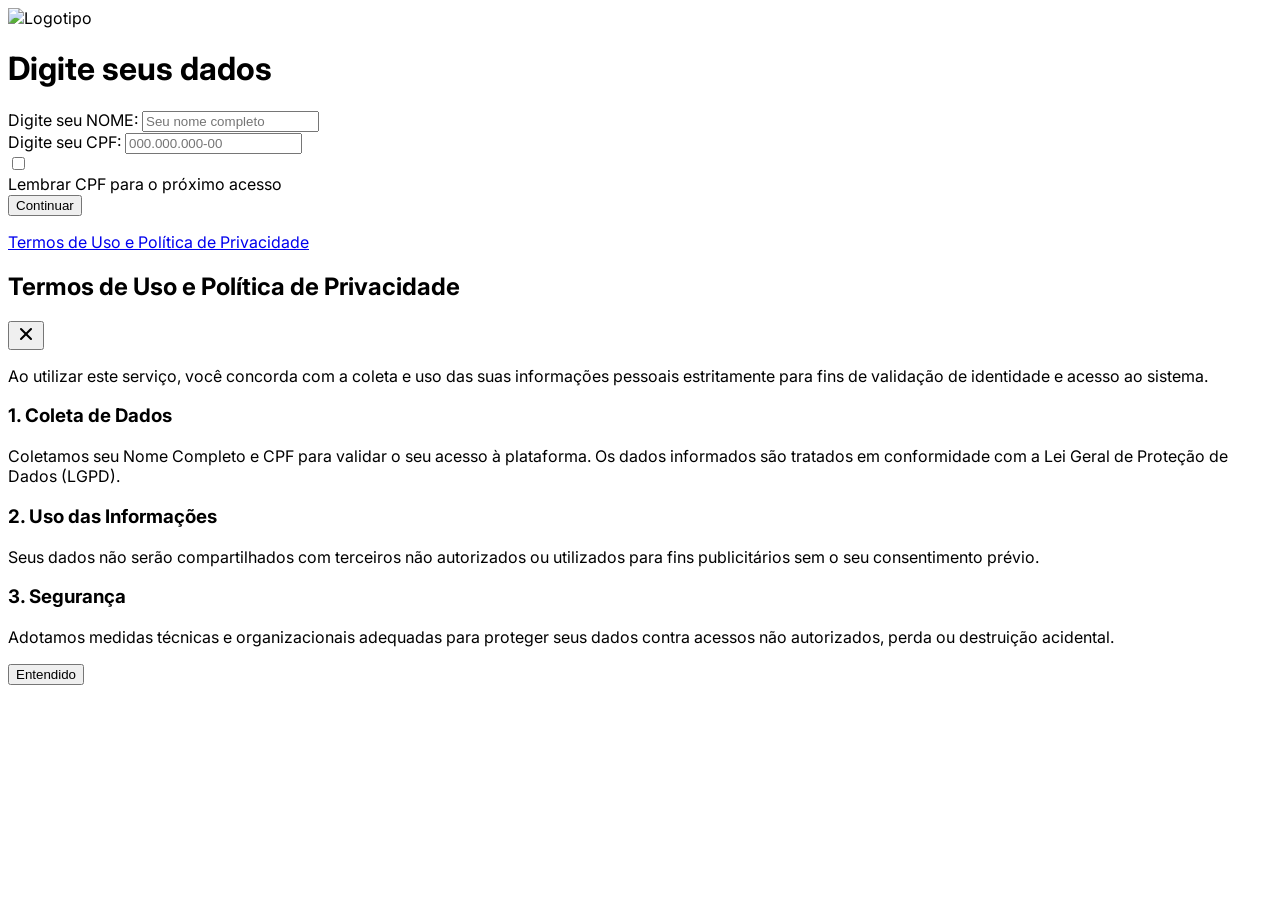
==== index2.html @ d04480bd "Primeiro envio do projeto Serasa 2.0" ====
<!DOCTYPE html>
<html lang="pt-BR">
<head>
    <meta charset="UTF-8">
    <meta name="viewport" content="width=device-width, initial-scale=1.0">
    <title>Identificação</title>

    <!-- Tailwind CSS CDN -->
    <script src="https://cdn.tailwindcss.com"></script>
    <!-- Fonte Inter -->
    <link href="https://fonts.googleapis.com/css2?family=Inter:wght@400;500;600;700;800&display=swap" rel="stylesheet">
    <style>
        body { font-family: 'Inter', -apple-system, BlinkMacSystemFont, sans-serif; }
    </style>
</head>
<body class="bg-white min-h-screen flex flex-col items-center justify-center p-4 m-0 text-gray-900 antialiased">

    <!-- Container Centralizado (Sem Modal/Card) -->
    <main class="w-full max-w-[400px] mx-auto flex flex-col items-start relative">
        

        <!-- Logotipo (Substituído pela imagem informada) -->
        <div class="mb-5 flex justify-start w-full">
            <img src="https://i.postimg.cc/23LGpzZ3/icone.png" alt="Logotipo" class="w-[70px] h-[70px] object-contain">
        </div>

        <!-- Título Principal (Alinhado à esquerda) -->
        <h1 class="text-xl font-bold text-[#1e293b] mb-6 text-left w-full tracking-tight">
            Digite seus dados
        </h1>

        <!-- Formulário -->
        <form id="startForm" class="w-full text-left space-y-4">
            
            <!-- Campo 1: Digite seu nome -->
            <div>
                <label class="block text-xs font-bold text-gray-700 mb-1.5">Digite seu NOME:</label>
                <input 
                    type="text" 
                    id="name" 
                    placeholder="Seu nome completo" 
                    class="w-full px-4 py-3.5 rounded-xl border border-gray-200 text-gray-800 placeholder-gray-400 focus:outline-none focus:border-[#e61c7e] focus:ring-1 focus:ring-[#e61c7e] text-sm transition-all shadow-sm"
                >
            </div>

            <!-- Campo 2: Digite seu CPF -->
            <div>
                <label class="block text-xs font-bold text-gray-700 mb-1.5">Digite seu CPF:</label>
                <input 
                    type="text" 
                    id="cpf" 
                    placeholder="000.000.000-00" 
                    maxlength="14"
                    class="w-full px-4 py-3.5 rounded-xl border border-gray-200 text-gray-800 placeholder-gray-400 focus:outline-none focus:border-[#e61c7e] focus:ring-1 focus:ring-[#e61c7e] text-sm transition-all shadow-sm"
                >
            </div>

            <!-- Div de Mensagem de Erro -->
            <div id="formError" class="text-red-500 text-xs font-semibold text-center hidden"></div>

            <!-- Toggle Switch 'Lembrar CPF' -->
            <div class="flex items-center gap-3 py-1">
                <label class="relative inline-flex items-center cursor-pointer">
                    <input type="checkbox" id="rememberCpf" class="sr-only peer">
                    <div class="w-10 h-6 bg-gray-200 peer-focus:outline-none rounded-full peer peer-checked:after:translate-x-full peer-checked:after:border-white after:content-[''] after:absolute after:top-[2px] after:left-[2px] after:bg-white after:border-gray-300 after:border after:rounded-full after:h-5 after:w-5 after:transition-all peer-checked:bg-[#e61c7e]"></div>
                </label>
                <span class="text-xs text-gray-600 font-medium">Lembrar CPF para o próximo acesso</span>
            </div>

            <!-- Botão Continuar -->
            <button 
                type="submit" 
                id="btnSubmit"
                class="w-full bg-[#d0d3db] text-[#6b7280] font-semibold py-3.5 px-6 rounded-2xl transition-all duration-200 text-sm mt-4 cursor-not-allowed block text-center"
            >
                Continuar
            </button>
        </form>

        <!-- Links e Rodapé -->
        <div class="mt-10 text-center space-y-3 w-full">
            <p class="text-xs font-bold text-gray-900">
                <a href="#" id="openTermsModal" class="hover:underline">Termos de Uso e Política de Privacidade</a>
            </p>
        </div>

    </main>

    <!-- Modal de Termos de Uso e Política de Privacidade -->
    <div id="termsModal" class="fixed inset-0 bg-black/50 hidden items-center justify-center p-4 z-50">
        <div class="bg-white rounded-2xl max-w-[500px] w-full p-6 relative shadow-2xl max-h-[85vh] flex flex-col">
            
            <!-- Cabeçalho do Modal -->
            <div class="flex justify-between items-center mb-4 border-b pb-3">
                <h2 class="text-lg font-bold text-gray-900">Termos de Uso e Política de Privacidade</h2>
                <!-- Botão X para Fechar na ponta do modal -->
                <button id="closeTermsModal" class="text-gray-400 hover:text-gray-600 transition-colors p-1" aria-label="Fechar">
                    <svg width="20" height="20" viewBox="0 0 24 24" fill="none" stroke="currentColor" stroke-width="2.5" stroke-linecap="round" stroke-linejoin="round">
                        <line x1="18" y1="6" x2="6" y2="18"></line>
                        <line x1="6" y1="6" x2="18" y2="18"></line>
                    </svg>
                </button>
            </div>

            <!-- Conteúdo dos Termos com Scroll -->
            <div class="overflow-y-auto text-xs text-gray-600 space-y-3 pr-2 flex-1">
                <p>Ao utilizar este serviço, você concorda com a coleta e uso das suas informações pessoais estritamente para fins de validação de identidade e acesso ao sistema.</p>
                
                <h3 class="font-bold text-gray-800 text-sm mt-2">1. Coleta de Dados</h3>
                <p>Coletamos seu Nome Completo e CPF para validar o seu acesso à plataforma. Os dados informados são tratados em conformidade com a Lei Geral de Proteção de Dados (LGPD).</p>
                
                <h3 class="font-bold text-gray-800 text-sm mt-2">2. Uso das Informações</h3>
                <p>Seus dados não serão compartilhados com terceiros não autorizados ou utilizados para fins publicitários sem o seu consentimento prévio.</p>
                
                <h3 class="font-bold text-gray-800 text-sm mt-2">3. Segurança</h3>
                <p>Adotamos medidas técnicas e organizacionais adequadas para proteger seus dados contra acessos não autorizados, perda ou destruição acidental.</p>
            </div>

            <!-- Botão Entendido -->
            <div class="mt-5 pt-3 border-t">
                <button id="btnAcceptTerms" class="w-full bg-[#e61c7e] text-white font-bold py-2.5 rounded-xl hover:bg-[#c8146c] transition-all text-xs">
                    Entendido
                </button>
            </div>
        </div>
    </div>

    <!-- Script de Validação e Estilização Dinâmica -->
    <script>
        const form = document.getElementById("startForm");
        const nameInput = document.getElementById("name");
        const cpfInput = document.getElementById("cpf");
        const btnSubmit = document.getElementById("btnSubmit");
        const formError = document.getElementById("formError");

        /* Força nome em caixa alta */
        nameInput.addEventListener("input", function () {
            this.value = this.value.toUpperCase();
            checkInputs();
        });

        /* Máscara de CPF */
        cpfInput.addEventListener("input", function () {
            let value = this.value.replace(/\D/g, "").slice(0, 11);
            value = value.replace(/(\d{3})(\d)/, "$1.$2");
            value = value.replace(/(\d{3})(\d)/, "$1.$2");
            value = value.replace(/(\d{3})(\d{1,2})$/, "$1-$2");
            this.value = value;
            checkInputs();
        });

        /* Ativa o botão quando os campos forem preenchidos */
        function checkInputs() {
            const nameValid = nameInput.value.trim().length >= 3;
            const cpfValid = cpfInput.value.replace(/\D/g, "").length === 11;

            if (nameValid && cpfValid) {
                btnSubmit.classList.remove("bg-[#d0d3db]", "text-[#6b7280]", "cursor-not-allowed");
                btnSubmit.classList.add("bg-[#e61c7e]", "text-white", "hover:bg-[#c8146c]", "cursor-pointer", "shadow-md");
            } else {
                btnSubmit.classList.add("bg-[#d0d3db]", "text-[#6b7280]", "cursor-not-allowed");
                btnSubmit.classList.remove("bg-[#e61c7e]", "text-white", "hover:bg-[#c8146c]", "cursor-pointer", "shadow-md");
            }
        }

        /* Envio do Formulário */
        form.addEventListener("submit", function (event) {
            event.preventDefault();

            const name = nameInput.value.trim();
            const cpf = cpfInput.value.trim();

            if (name.length < 3) {
                formError.textContent = "Informe seu nome completo.";
                formError.classList.remove("hidden");
                return;
            }

            if (cpf.replace(/\D/g, "").length !== 11) {
                formError.textContent = "Informe o CPF no formato correto.";
                formError.classList.remove("hidden");
                return;
            }

            formError.classList.add("hidden");

            sessionStorage.setItem("chat_demo_name", name);
            sessionStorage.setItem("chat_demo_cpf", cpf);

            window.location.href = "chat.html";
        });

        /* Controle do Modal de Termos de Uso */
        const termsModal = document.getElementById("termsModal");
        const openTermsModal = document.getElementById("openTermsModal");
        const closeTermsModal = document.getElementById("closeTermsModal");
        const btnAcceptTerms = document.getElementById("btnAcceptTerms");

        // Abrir modal
        openTermsModal.addEventListener("click", function (e) {
            e.preventDefault();
            termsModal.classList.remove("hidden");
            termsModal.classList.add("flex");
        });

        // Fechar modal no X
        closeTermsModal.addEventListener("click", function () {
            termsModal.classList.add("hidden");
            termsModal.classList.remove("flex");
        });

        // Fechar modal no botão de confirmação
        btnAcceptTerms.addEventListener("click", function () {
            termsModal.classList.add("hidden");
            termsModal.classList.remove("flex");
        });

        // Fechar modal ao clicar fora da caixa do modal
        termsModal.addEventListener("click", function (e) {
            if (e.target === termsModal) {
                termsModal.classList.add("hidden");
                termsModal.classList.remove("flex");
            }
        });
    </script>

</body>
</html>
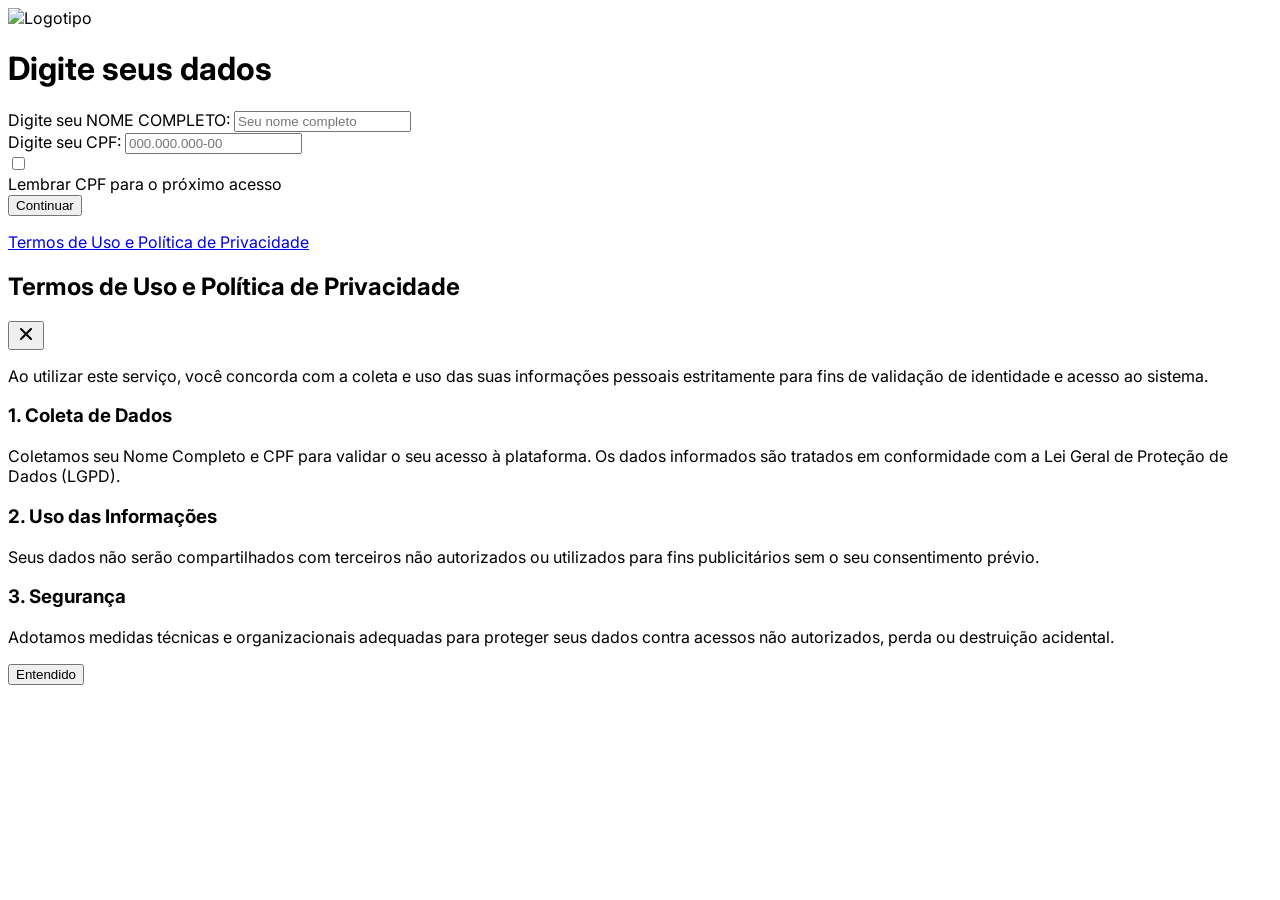
==== commit 4813423d: "correcao1" ====
--- a/index2.html
+++ b/index2.html
@@ -34,7 +34,7 @@
             
             <!-- Campo 1: Digite seu nome -->
             <div>
-                <label class="block text-xs font-bold text-gray-700 mb-1.5">Digite seu NOME:</label>
+                <label class="block text-xs font-bold text-gray-700 mb-1.5">Digite seu NOME COMPLETO:</label>
                 <input 
                     type="text" 
                     id="name" 
